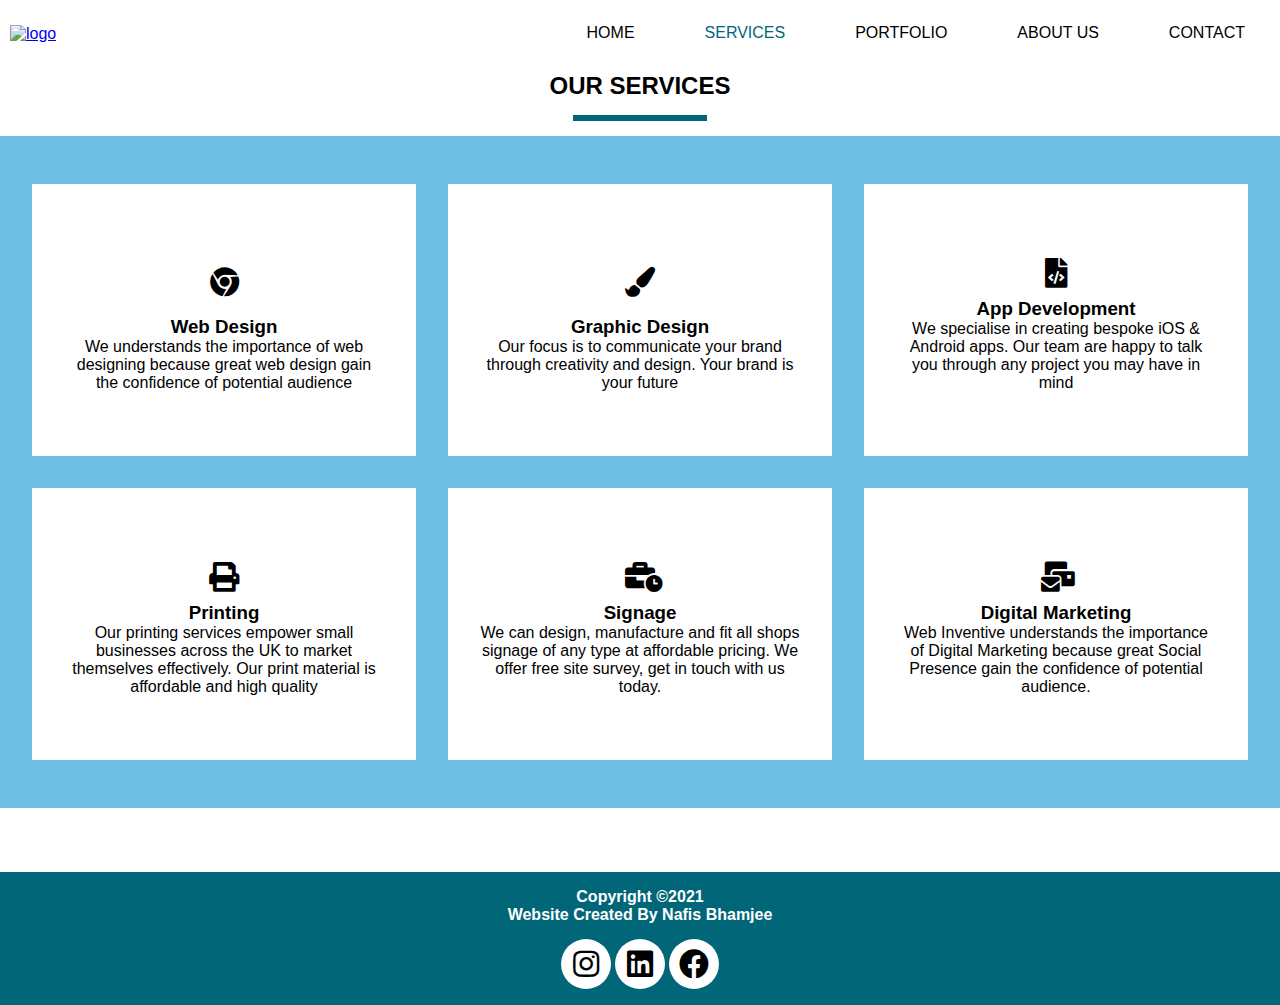
==== services.html @ 684dba3a "Addition to Portfolio page, Readme file updated and styles changed for mobile view." ====
<!DOCTYPE html>
<html lang="en" dir="ltr">
  <head>
    <meta charset="utf-8">
    <title>WebInventive</title>
    <meta name="viewport" content="width=device-width, initial-scale=1.0">
    <link rel="shortcut icon" href="images/favicon.ico">
    <link rel="stylesheet" href="css/styles.css">
  </head>
  <body>
    <header class="header">
      <a href="index.html" class="header_logo"><img src="images/Logo.png" alt="logo"></a>
      <div id="menuToggler">&#8801;</div>
      <nav class="menu" id="menu">
        <a href="index.html">HOME</a>
        <a href="services.html" class="highlight">SERVICES</a>
        <a href="portfolio.html">PORTFOLIO</a>
        <a href="about.html">ABOUT US</a>
        <a href="contact.html" id="contact-nav">CONTACT</a>
      </nav>
    </header>
    <main>
      <section class="servicesbgimage">
      </section>
      <h2 class="services-head">OUR SERVICES</h2>
      <section class="divider">
        <span class="divider-separator"></span>
      </section>
      <article class="myservices">
        <section class="services-tile">
          <i class="fab fa-chrome"></i>
          <h3>Web Design</h3>
          <p>
            We understands the importance of web designing because great web design gain the confidence of potential audience
          </p>
        </section>
        <section class="services-tile">
          <i class="fas fa-paint-brush"></i>
          <h3>Graphic Design</h3>
          <p>
            Our focus is to communicate your brand through creativity and design. Your brand is your future
          </p>
        </section>
        <section class="services-tile">
          <i class="fas fa-file-code"></i>
          <h3>App Development</h3>
          <p>
            We specialise in creating bespoke iOS & Android apps. Our team are happy to talk you through any project you may have in mind
          </p>
        </section>
        <section class="services-tile">
          <i class="fas fa-print"></i>
          <h3>Printing</h3>
          <p>
            Our printing services empower small businesses across the UK to market themselves effectively. Our print material is affordable and high quality
          </p>
        </section>
        <section class="services-tile">
          <i class="fas fa-business-time"></i>
          <h3>Signage</h3>
          <p>
            We can design, manufacture and fit all shops signage of any type at affordable pricing. We offer free site survey, get in touch with us today.
          </p>
        </section>
        <section class="services-tile">
          <i class="fas fa-mail-bulk"></i>
          <h3>Digital Marketing</h3>
          <p>
            Web Inventive understands the importance of Digital Marketing because great Social Presence gain the confidence of potential audience.
          </p>
        </section>
      </article>
      <article class="graphic">
        <section>
          
        </section>
      </article>
    </main>
    <footer class="footer">
      <p>Copyright &copy;2021</p>
      <p>Website Created By Nafis Bhamjee</p>
      <a class="fab fa-instagram" aria-hidden="true" href="https://instagram.com/webinventive"></a>
      <a class="fab fa-linkedin" aria-hidden="true" href="https://www.linkedin.com/company/webinventive"></a>
      <a class="fab fa-facebook" aria-hidden="true" href="https://www.facebook.com/WebInventive/"></a>
    </footer>
    <script src="js/scripts.js"></script>
  </body>
</html>
---- css/styles.css ----
@import url("https://cdnjs.cloudflare.com/ajax/libs/font-awesome/4.7.0/css/font-awesome.min.css");
@import url("https://cdnjs.cloudflare.com/ajax/libs/font-awesome/5.15.3/css/all.min.css");
@import url("https://use.fontawesome.com/releases/v5.7.2/css/all.css");

* {
  margin: 0px;
  padding: 0px;
  font-family: 'Poppins', sans-serif;
}

body,
html {
  height: 100%;
  margin: 0px;
}


.header {
  align-self: stretch;
  display: flex;
  flex-direction: row;
  background-color: white;
  justify-content: space-around;
  align-items: center;
  font-family: 'Poppins', sans-serif;
}

#menuToggler {
  color: white;
  background-color: grey;
  padding: 0.25em 0.5em;
  font-size: 2em;
  text-align: right;
  position: fixed;
  top: 0;
  right: 0;
  z-index: 2;
}

.menu {
  display: flex;
  flex-direction: column;
  position: fixed;
  background-color: white;
  left: -100%;
  transition: 0.5s;
}

.menu.open {
  transform: translateY(0);
  transition: 0.5s;
  width: 100%;
  height: 100%;
  left: 0;
  top: 0%;
  z-index: 1;
}

nav a.highlight {
  color: #006678;
}

.menu a {
  font-family: 'Rubik', sans-serif;
  font-size: 1.2em;
  text-decoration: none;
  border-bottom: solid 1px #ffffff;
  transition: border-width 0.2s linear;
  color: #000000;
  padding: 1em;
  text-align: center;
}

.menu a:hover {
  border-width: 2px;
  border-color: #006678;
  color: #006678;
}

.header .header_logo img {
  padding: 10px;
  height: 40px;
  width: 250px;
}

.footer {
  align-self: stretch;
  padding:1em 0em;
  width: 100%;
  background-color: #006678;
  color: white;
  text-align: center;
  font-weight: bold;
  font-family: 'Poppins', sans-serif;
}

.fab,
.far,
.fas {
  margin-top: 15px;
  padding: 10px;
  font-size: 30px;
  width: 30px;
  text-align: center;
  text-decoration: none;
  border-radius: 50%;
  background: #ffffff;
  color: #000000;
}

.hometext1,
.hometext3,
.feedback h3,
.feedback h4 {
  padding: 5px;
  font-weight: bold;
}

.hometext3 {
  padding-bottom: 1em;
}

.hometext2 {
  padding: 5px;
  font-weight: lighter;
}

.feedback h2 {
  font-weight: lighter;
  font-family: 'Poppins', sans-serif;
}

.feedback p {
  padding: 5px 5em;
  font-weight: lighter;
  text-align: center;
}

.feedback {
  padding: 8em 0em;
  display: flex;
  flex-direction: column;
  justify-content: center;
  align-items: center;
  background-color: #6EC1E4;
  transition: background-color 0.4s;
}

.feedback:hover {
  background-color: #6EB1E5;
}

.advert {
  padding: 5em;
  display: flex;
  flex-direction: column-reverse;
  justify-content: space-around;
  align-items: center;
  text-align: center;
}

.advert img {
  width: 80%;
}

.Contact:hover,
.Contact-secondary:hover {
  background-color: white;
  color: #006678;
}

.stats {
  display: flex;
  flex-wrap: wrap;
  justify-content: center;
  text-align: center;
}

.stats section{
  padding: 2em;
}

.stats h2 {
  font-size: 3em;
  padding-bottom: 0.1em;
  color: #006678;
}

.stats h4 {
  font-size: 1.2em;
  color: lightgrey;
  font-weight: lighter;
}

.servicesbgimage {
  background-image: url("../images/background.jpg");
  background-position: center;
  background-repeat: no-repeat;
  background-size: cover;
  
}

.myservices {
  display: flex;
  flex-wrap: wrap;
  justify-content: center;
  padding: 2em 0em;
  background-color: #6EC1E4;
}

.services-tile {
  display: flex;
  flex-direction: column;
  text-align: center;
  padding: 4em 2em;
  width: 40%;
  margin: 1em;
  background-color: #ffffff
}

.services-tile i{
  margin: auto;
}

.services-tile i:hover{
  background-color: #006678;
}

.slideshow-container {
  width: 100%;
}

.mySlides {
  display: none;
}

.slideshow-container img {
  display: block;
  width: 70%;
  max-height: 420px;
  margin-left: auto;
  margin-right: auto;
}

.prev, .next {
  cursor: pointer;
  position: absolute;
  top: 60%;
  padding: 14px;
  font-size: 30px;
  font-weight: bold;
  transition: 0.6s ease;
}

.prev {
  left: 0;
}

.next {
  right: 0;
  border-radius: 3px 0 0 3px;
}

/* Fading animation */
.fade {
  -webkit-animation-name: fade;
  -webkit-animation-duration: 1.5s;
  animation-name: fade;
  animation-duration: 1.5s;
}

@-webkit-keyframes fade {
  from {
    opacity: .4
  }

  to {
    opacity: 1
  }
}

@keyframes fade {
  from {
    opacity: .4
  }

  to {
    opacity: 1
  }
}

.customers,
.graphic {
  display: flex;
  flex-wrap: wrap;
  justify-content: center;
  padding: 2em 0em;
  background-color: #ffffff;
}

.customer-tile,
.graphic-tile {
  display: flex;
  flex-direction: column;
  text-align: center;
  width: 15%;
  margin: 1em;
}

.graphic-tile img{
  border-radius: 50%;
}

.graphic-tile:hover img,
.customer-tile:hover img{
  opacity: 0.7;
}

.portfolio-text {
  text-align: center;
  background-color:  #a2c4cb2e;
  padding: 1em;
  font-size: 1em;
}

.text {
  text-align: center;
  font-size: 30px;
  font-weight: bold;
}

.divider {
  padding-top: 15px;
  padding-bottom: 15px;
}

.divider-separator {
  display: flex;
  width: 10%;
  margin: 0 auto;
  color: #006678;
  border-style: solid;
}

.portfolio-head,
.services-head,
.contact-head {
  text-align: center;
  font-weight: 600;
  margin-top: 1em;
  padding-top: 2em;
}

.main-contact {
  background-color: lightgrey;
  width: 100%;
}

.contacthead {
  text-align: center;
  background-color:#006678;
  color: #ffffff;
}

.contact-outer{
  margin: 0;
  padding: 0;
  padding-bottom: 2em;
  width: 100%;
}

.contactmain {
  text-align: center;
  width: 70%;
  margin: 0 auto;
  padding: 55px;
  background-color: white;
  box-shadow: 2px 2px 2px 2px #D3D3D3;
}

.contactform {
  display: block;
  padding-right: 2rem;
  border-radius: 0.3rem;
}

.contactform label {
 display: flex;
 flex-direction: column;
 font-size: 1.125rem;
 margin-bottom: 0.5rem;
 font-weight: bold;
 font-style: italic;
}

.contactform select {
  width: 100%;
  padding: 5px;
}

.contactform input {
  border: none;
  border-bottom: solid 1px;
  width: 100%;
  padding: 5px;
}

.contactform textarea{
 width: 100%;
 min-height: 6rem;
 resize: vertical;
 padding: 5px;
}

.flex-outer {
  list-style-type: none;
  display: inline-block;
  text-align: left;
  width: 100%;
}

.flex-outer li {
  padding: 1em;
  width: 100%;
}

.submit_button {
  text-align: center;
  width: 100%;
}

.submit_inner {
  background-color: pink;
  padding: 15px;
  font-weight: bold;
  font-style: italic;
  font-size: 1em;
}

.contact-link {
  display: block;
  text-align: center;
  padding: 1em;
  margin: auto 3em;
}

.contact-link section {
  display: inline-block;
  padding-right: 1em;
  margin-top: 0.5em;
  color: #006678;
}

.Contact,
.Contact-secondary {
  text-decoration: none;
  padding: 3px 8px;
  background-color: #006678;
  color: #f2f3f4;
  border: 1px solid #000000;
  border-radius: 20px;
}

.Contact {
  margin-top: 5em;
}

.about-head {
  padding: 5em;
  background-color: #006678;
  text-align: center;
  color: #ffffff;
}


.about {
  margin-top: -5em;
  display: flex;
  flex-wrap: wrap;
  justify-content: center;
  padding-bottom: 5em;
}

.about-main {
  background-color: #F2F3F4;
}

.about-tile {
  display: flex;
  flex-direction: column;
  padding: 2em 4em;
  width: 60%;
  margin: 1em 1em;
  background-color: #ffffff;
}

.about-tile h3 {
  padding-bottom: 1em;
  font-size: 1em;
}

.choose {
  background-color: #a2c4cb2e;
  display: flex;
  flex-wrap: wrap;
  text-align: center;
  justify-content: center;
}

.choose section {
  display: flex;
  flex-direction: column;
  text-align: center;
  padding: 2em 1em;
  width: 70%;
}

.choose p {
  background-color: white;
  padding: 1em;
  line-height: 1.8;
}

.choose h2 {
  font-size: 2em;
}

.process-head {
  text-align: center;
}

.color-block {
  background-color: #006678;
  width: 50%;
}

.choose-outer {
  display: flex;
  flex-wrap: wrap;
}

@media screen and (min-width: 600px){

  .Contact,
  .Contact-secondary {
    padding: 10px 25px;
    background-color: #006678;
    color: #f2f3f4;
    border: 1px solid #000000;
  }

  .about-tile {
    width: 15%;
  }

  .about-tile h3 {
    padding-bottom: 1em;
    font-size: 2em;
  }

  .services-tile {
    width: 25%;
  }

  .choose {
    width: 50%;
  }

  .contact-link {
    margin: auto 10em;
  }

  .Contact,
  .Contact-secondary {
    padding: 5px 15px;
  }

  .contact-link section {
    margin: 1em;
  }

  .about-head {
    padding: 10em;
  }

  .about-head h1 {
    font-size: 3em;
  }

  .portfolio-text {
    font-size: 1.7em;
  }
}
@media screen and (min-width: 1000px){

  #menuToggler{
    display: none;
  }

  .menu {
    margin-left: auto;
    margin-top: 0em;
    display: flex;
    flex-direction: row;
    align-items: center;
    font-family: 'Poppins', sans-serif;
    transition: none;
    transform: none;
    position: static;
  }

  .menu a {
    padding: 0em;
    padding-bottom: 0.3em;
    background-color: white;
    font-size: 1em;
  }

  .header .menu a  {
    padding: 24px 35px;
  }


  .advert img {
    display: grid;
    width: 70%;
  }


  .advert {
    padding: 8em 0em 8em 12em;
    display: flex;
    flex-direction: row;
    justify-content: space-around;
  }

  .header {
    position: fixed;
    top: 0;
    width: 100%;
  }

  .contact-head {
    padding: 5em;
    padding-top: 8em;
  }

  .contact-head h1 {
    font-size: 3em;
  }


}
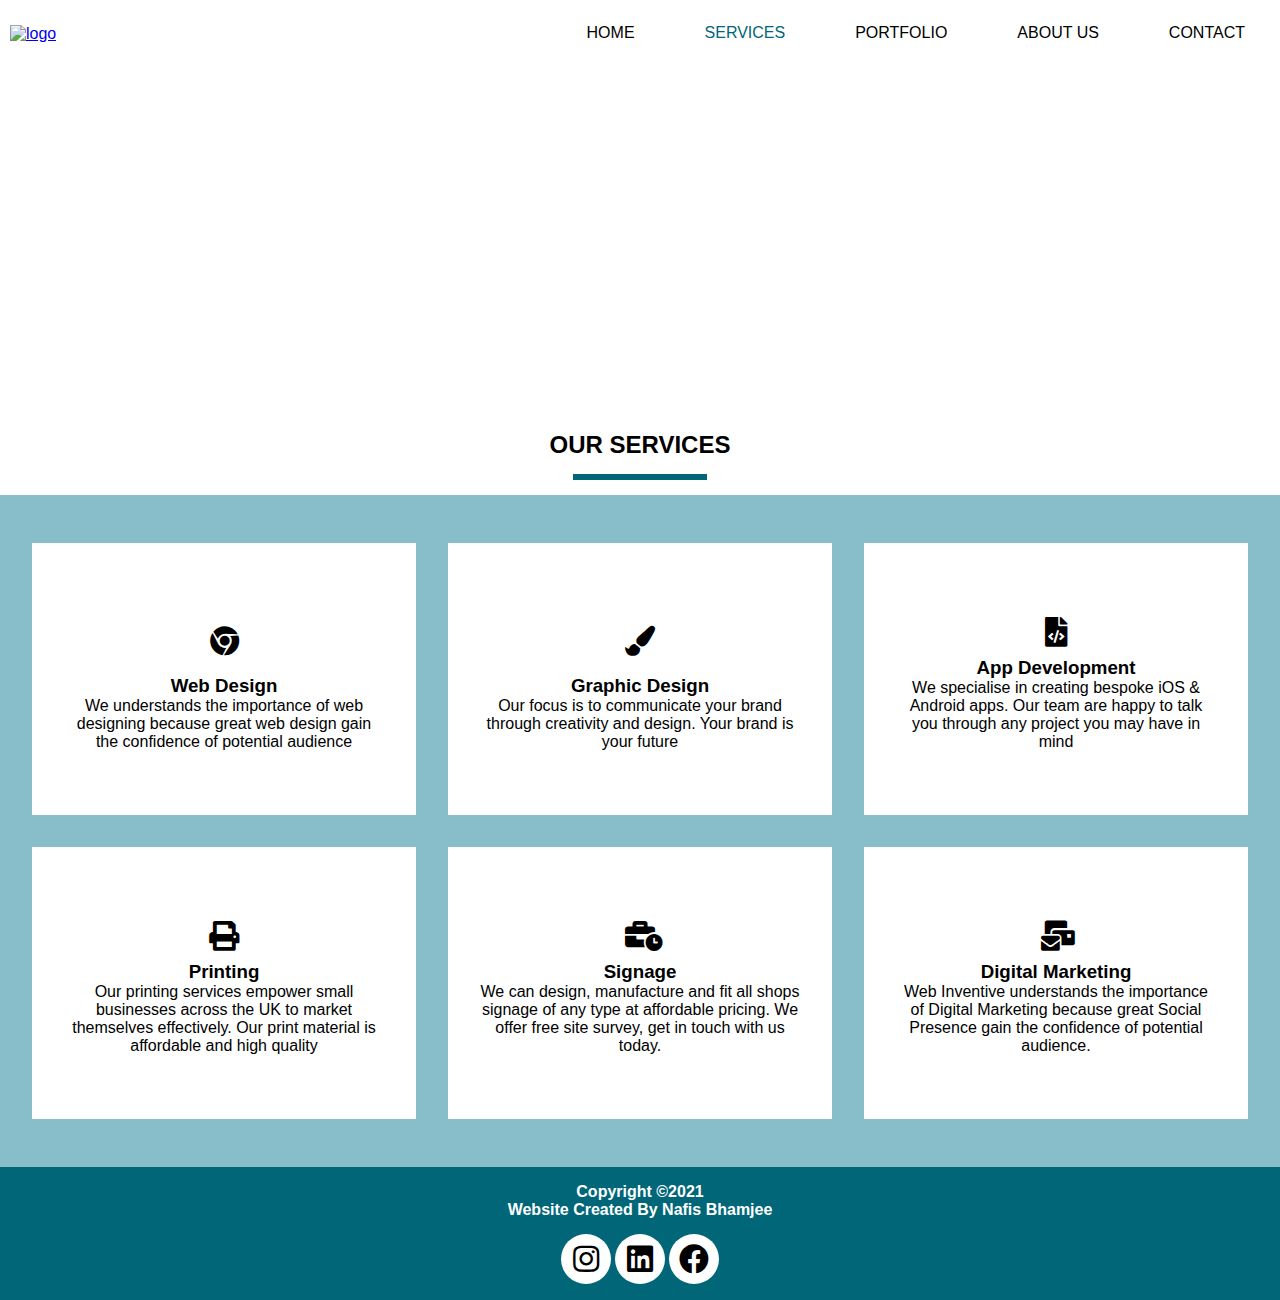
==== commit a5426a20: "Styles changed on Service page" ====
--- a/services.html
+++ b/services.html
@@ -19,7 +19,7 @@
         <a href="contact.html" id="contact-nav">CONTACT</a>
       </nav>
     </header>
-    <main>
+    <main class="services-main">
       <section class="servicesbgimage">
       </section>
       <h2 class="services-head">OUR SERVICES</h2>
@@ -70,10 +70,7 @@
           </p>
         </section>
       </article>
-      <article class="graphic">
-        <section>
-          
-        </section>
+      
       </article>
     </main>
     <footer class="footer">
--- a/css/styles.css
+++ b/css/styles.css
@@ -142,7 +142,7 @@
   flex-direction: column;
   justify-content: center;
   align-items: center;
-  background-color: #6EC1E4;
+  background-color: #0477917a;
   transition: background-color 0.4s;
 }
 
@@ -197,7 +197,8 @@
   background-position: center;
   background-repeat: no-repeat;
   background-size: cover;
-  
+  margin-top: 2em;
+  padding-top: 20em;
 }
 
 .myservices {
@@ -205,7 +206,12 @@
   flex-wrap: wrap;
   justify-content: center;
   padding: 2em 0em;
-  background-color: #6EC1E4;
+  background-color: #0477917a;
+}
+
+.services-main {
+  margin-bottom: 0em;
+  padding-bottom: 0em;
 }
 
 .services-tile {
@@ -349,6 +355,11 @@
   font-weight: 600;
   margin-top: 1em;
   padding-top: 2em;
+}
+
+.services-head {
+  margin-top: 0.5em;
+  padding-top: 0em;
 }
 
 .main-contact {
@@ -606,7 +617,7 @@
     font-family: 'Poppins', sans-serif;
     transition: none;
     transform: none;
-    position: static;
+    position: sticky;
   }
 
   .menu a {
@@ -635,7 +646,7 @@
   }
 
   .header {
-    position: fixed;
+    position: sticky;
     top: 0;
     width: 100%;
   }
